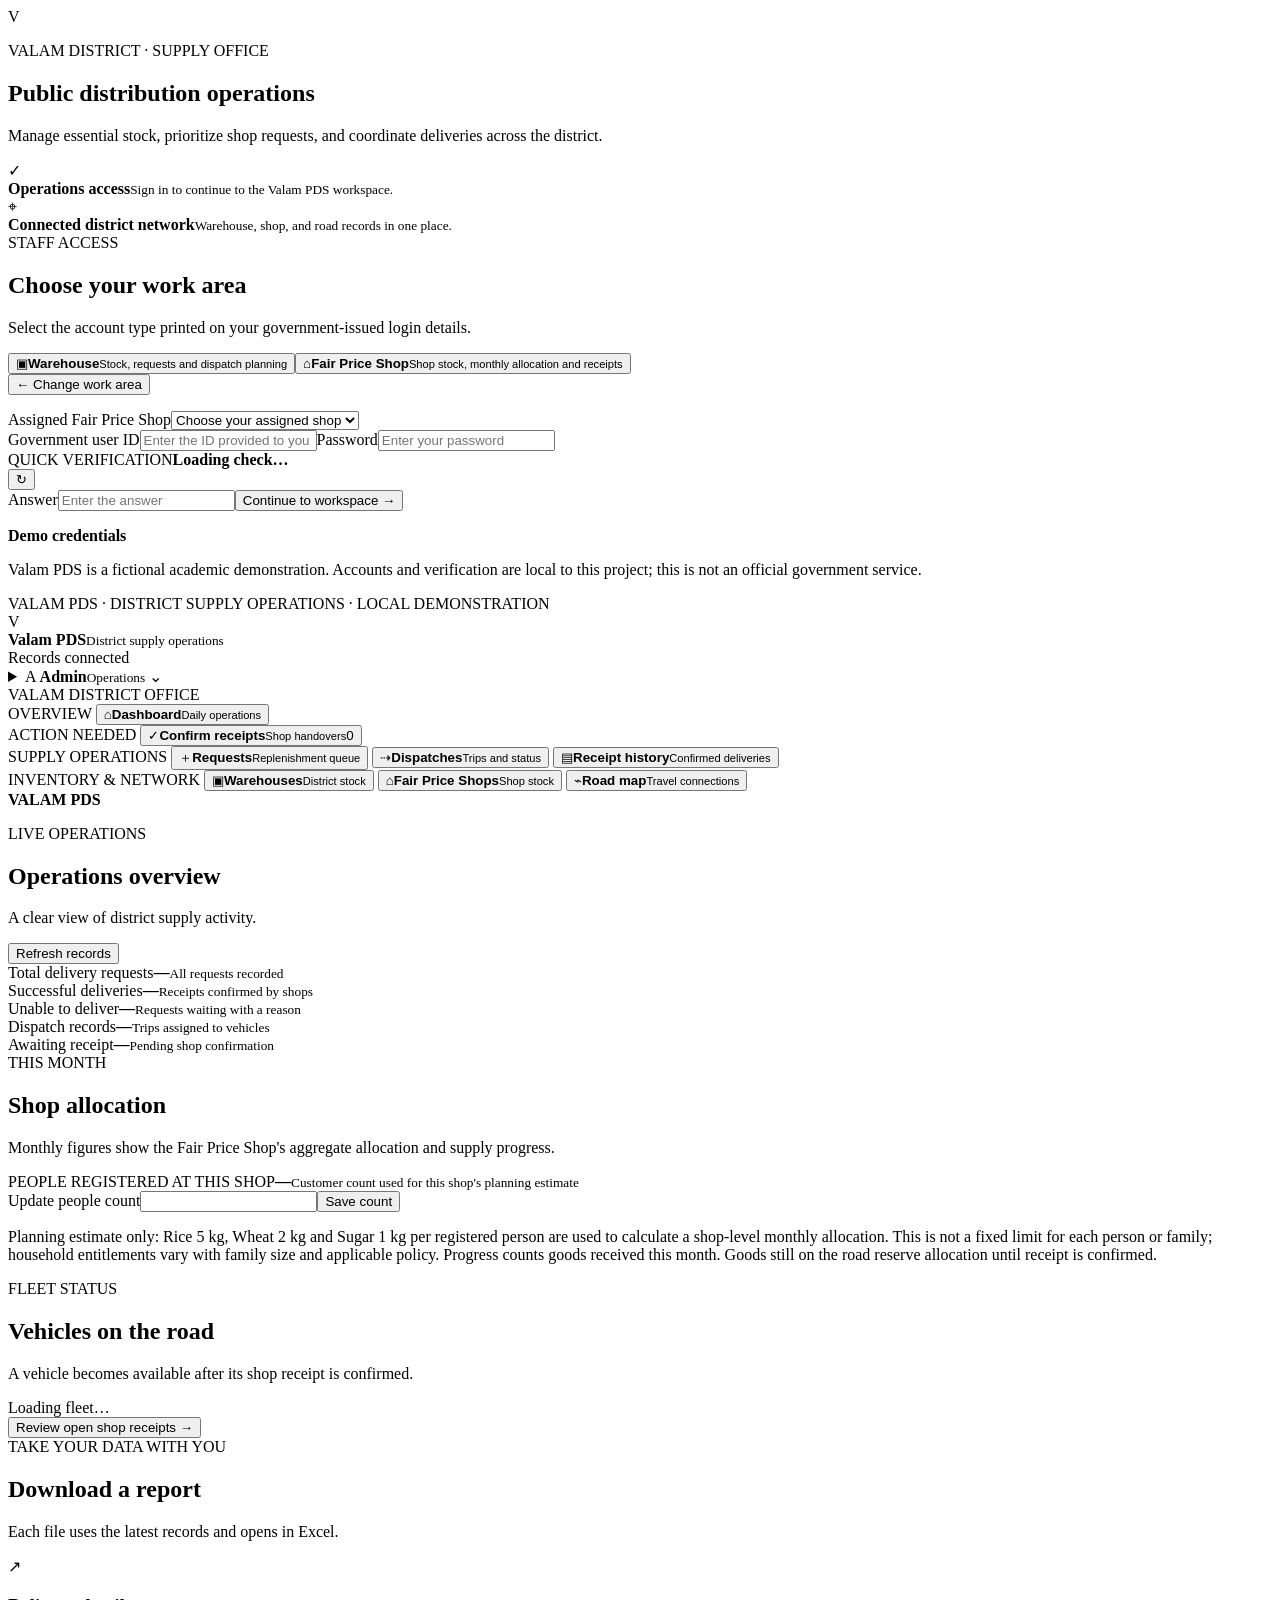
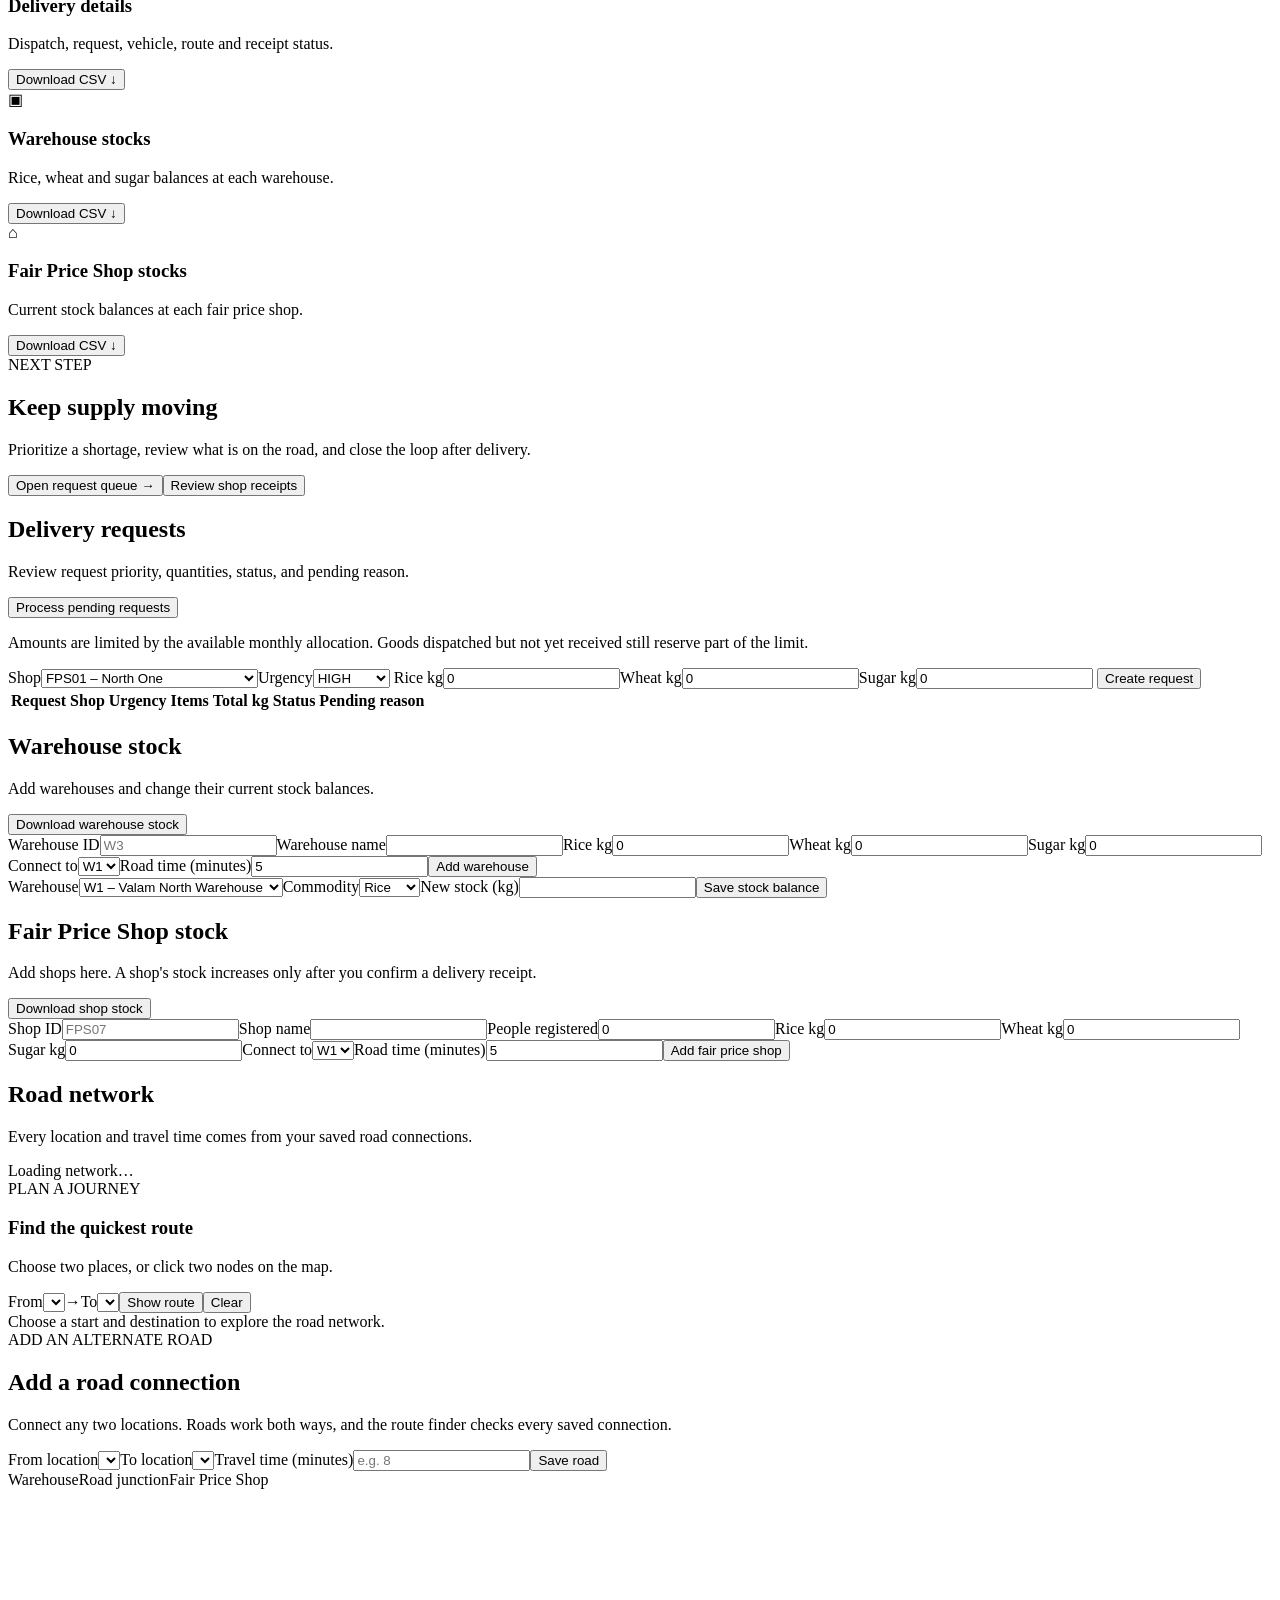
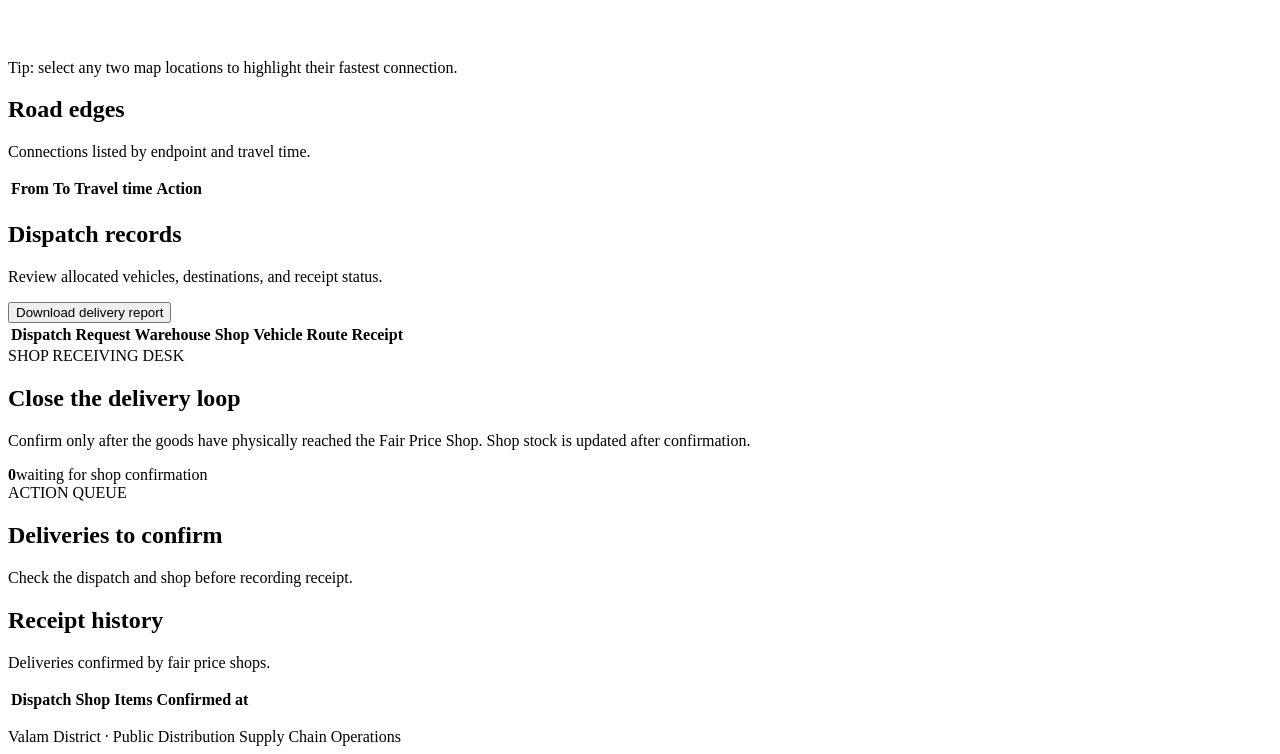
==== frontend/index.html @ e1094bea "Initial commit: Valam PDS project" ====
<!doctype html>
<html lang="en">
<head>
  <meta charset="utf-8">
  <meta name="viewport" content="width=device-width, initial-scale=1">
  <title>Valam PDS</title>
  <link rel="stylesheet" href="/styles.css">
</head>
<body>
  <main id="loginView" class="login-wrap">
    <section class="login-shell">
      <div class="login-brand-panel">
        <div class="brand-mark">V</div>
        <p class="eyebrow">VALAM DISTRICT · SUPPLY OFFICE</p>
        <h1>Public distribution operations</h1>
        <p>Manage essential stock, prioritize shop requests, and coordinate deliveries across the district.</p>
        <div class="login-assurance"><span>✓</span><div><strong>Operations access</strong><small>Sign in to continue to the Valam PDS workspace.</small></div></div>
        <div class="login-assurance"><span>⌖</span><div><strong>Connected district network</strong><small>Warehouse, shop, and road records in one place.</small></div></div>
      </div>
      <section class="login-card">
        <div class="login-card-heading"><span class="section-kicker">STAFF ACCESS</span><h2>Choose your work area</h2><p class="muted">Select the account type printed on your government-issued login details.</p></div>
        <div class="role-choice" id="roleChoice"><button type="button" class="role-card" data-role="WAREHOUSE"><span class="role-icon">▣</span><strong>Warehouse</strong><small>Stock, requests and dispatch planning</small></button><button type="button" class="role-card" data-role="FPS"><span class="role-icon">⌂</span><strong>Fair Price Shop</strong><small>Shop stock, monthly allocation and receipts</small></button></div>
        <div id="loginPanel" class="hidden"><button id="changeRole" class="back-link" type="button">← Change work area</button><p id="selectedRoleLabel" class="selected-role-label"></p>
          <form id="loginForm" class="auth-form"><div id="loginShopWrap" class="hidden"><label for="loginShop">Assigned Fair Price Shop</label><select id="loginShop" required><option value="">Choose your assigned shop</option></select></div><label for="username">Government user ID</label><input id="username" autocomplete="username" required placeholder="Enter the ID provided to you"><label for="password">Password</label><input id="password" type="password" autocomplete="current-password" required placeholder="Enter your password"><div class="captcha-panel"><div><span class="section-kicker">QUICK VERIFICATION</span><strong id="loginCaptchaQuestion">Loading check…</strong></div><button id="refreshLoginCaptcha" type="button" class="captcha-refresh" aria-label="Get a new verification question">↻</button></div><label for="loginCaptchaAnswer">Answer</label><input id="loginCaptchaAnswer" inputmode="numeric" autocomplete="off" required placeholder="Enter the answer"><button class="primary full auth-submit" type="submit">Continue to workspace <span>→</span></button><p id="loginError" class="error" role="alert"></p></form>
          <div id="loginDemoAccount" class="demo-account"><strong id="demoRoleLabel">Demo credentials</strong><span id="demoCredentials"></span></div>
        </div>
        <p class="portal-disclaimer">Valam PDS is a fictional academic demonstration. Accounts and verification are local to this project; this is not an official government service.</p>
      </section>
    </section>
    <footer class="login-footer">VALAM PDS · DISTRICT SUPPLY OPERATIONS · LOCAL DEMONSTRATION</footer>
  </main>

  <main id="appView" class="app hidden">
    <header class="topbar">
      <div class="brand"><span class="brand-mark small">V</span><div><strong>Valam PDS</strong><small>District supply operations</small></div></div>
      <div class="top-actions">
        <span id="connection" class="connection">Records connected</span>
        <details id="profileMenu" class="profile-menu">
          <summary class="profile-trigger" aria-label="Signed-in profile menu">
            <span id="profileAvatar" class="profile-avatar">A</span>
            <span class="profile-copy"><strong id="profileName">Admin</strong><small id="profileRole">Operations</small></span>
            <span class="profile-chevron" aria-hidden="true">⌄</span>
          </summary>
          <div class="profile-popover">
            <div class="profile-account"><span id="profilePopoverAvatar" class="profile-avatar large">A</span><div><strong id="profilePopoverName">Admin</strong><small id="profileRolePopover">District operations</small></div></div>
            <div class="profile-divider"></div>
            <button id="logoutButton" class="profile-signout" type="button">Sign out</button>
          </div>
        </details>
      </div>
    </header>
    <div class="app-layout">
      <aside class="sidebar">
        <div class="sidebar-caption">VALAM DISTRICT OFFICE</div>
        <nav id="menu" class="side-nav" aria-label="PDS operations">
          <div class="nav-group"><span class="nav-heading">OVERVIEW</span>
            <button class="nav-link active" data-page="dashboard"><span class="nav-icon">⌂</span><span class="nav-copy"><strong>Dashboard</strong><small>Daily operations</small></span></button>
          </div>
          <div class="nav-group action-group" data-visible-role="FPS"><span class="nav-heading">ACTION NEEDED</span>
            <button class="nav-link nav-action" data-page="confirmations"><span class="nav-icon">✓</span><span class="nav-copy"><strong>Confirm receipts</strong><small>Shop handovers</small></span><span id="receiptNavCount" class="nav-count">0</span></button>
          </div>
          <div class="nav-group"><span class="nav-heading">SUPPLY OPERATIONS</span>
            <button class="nav-link" data-page="requests"><span class="nav-icon">＋</span><span class="nav-copy"><strong>Requests</strong><small>Replenishment queue</small></span></button>
            <button class="nav-link" data-page="dispatches"><span class="nav-icon">⇢</span><span class="nav-copy"><strong>Dispatches</strong><small>Trips and status</small></span></button>
            <button class="nav-link" data-page="receipts" data-visible-role="FPS"><span class="nav-icon">▤</span><span class="nav-copy"><strong>Receipt history</strong><small>Confirmed deliveries</small></span></button>
          </div>
          <div class="nav-group"><span class="nav-heading">INVENTORY & NETWORK</span>
            <button class="nav-link" data-page="warehouses" data-visible-role="WAREHOUSE"><span class="nav-icon">▣</span><span class="nav-copy"><strong>Warehouses</strong><small>District stock</small></span></button>
            <button class="nav-link" data-page="shops" data-visible-role="BOTH"><span class="nav-icon">⌂</span><span class="nav-copy"><strong>Fair Price Shops</strong><small>Shop stock</small></span></button>
            <button class="nav-link" data-page="routes" data-visible-role="BOTH"><span class="nav-icon">⌁</span><span class="nav-copy"><strong>Road map</strong><small>Travel connections</small></span></button>
          </div>
        </nav>
        <div class="sidebar-foot"><span class="live-dot"></span><span><strong>VALAM PDS</strong><small></small></span></div>
      </aside>
      <div class="workspace">
        <section class="welcome">
          <div><p class="eyebrow" id="pageKicker">LIVE OPERATIONS</p><h1 id="pageTitle">Operations overview</h1><p id="pageSubtitle" class="muted">A clear view of district supply activity.</p></div>
          <div class="welcome-actions"><span class="today-label" id="todayLabel"></span><button id="refreshButton" class="secondary">Refresh records</button></div>
        </section>
    <section id="page-dashboard" class="page-view">
    <section class="stats">
      <article class="stat-card"><span>Total delivery requests</span><strong id="requestCount">—</strong><small>All requests recorded</small></article>
      <article class="stat-card success-stat"><span>Successful deliveries</span><strong id="successfulDeliveryCount">—</strong><small>Receipts confirmed by shops</small></article>
      <article class="stat-card unable-stat"><span>Unable to deliver</span><strong id="unableCount">—</strong><small>Requests waiting with a reason</small></article>
      <article class="stat-card"><span>Dispatch records</span><strong id="dispatchCount">—</strong><small>Trips assigned to vehicles</small></article>
      <article class="stat-card"><span>Awaiting receipt</span><strong id="receiptCount">—</strong><small>Pending shop confirmation</small></article>
    </section>
      <section id="fpsQuotaPanel" class="panel fps-quota-panel hidden"><div class="panel-head"><div><span class="section-kicker">THIS MONTH</span><h2>Shop allocation</h2><p class="muted">Monthly figures show the Fair Price Shop's aggregate allocation and supply progress.</p></div></div><div class="fps-people-row"><article class="people-count-card"><span>PEOPLE REGISTERED AT THIS SHOP</span><strong id="fpsPeopleCount">—</strong><small>Customer count used for this shop's planning estimate</small></article><form id="fpsPopulationForm" class="population-update-form"><label for="fpsPopulationInput">Update people count</label><input id="fpsPopulationInput" type="number" min="1" step="1" required><button class="secondary" type="submit">Save count</button></form></div><div id="quotaCards" class="quota-grid"></div><p class="quota-note">Planning estimate only: Rice 5 kg, Wheat 2 kg and Sugar 1 kg per registered person are used to calculate a shop-level monthly allocation. This is not a fixed limit for each person or family; household entitlements vary with family size and applicable policy. Progress counts goods received this month. Goods still on the road reserve allocation until receipt is confirmed.</p></section><section class="panel fleet-panel" data-visible-role="WAREHOUSE">
        <div class="panel-head"><div><span class="section-kicker">FLEET STATUS</span><h2>Vehicles on the road</h2><p class="muted">A vehicle becomes available after its shop receipt is confirmed.</p></div><span id="fleetSummary" class="network-summary">Loading fleet…</span></div>
        <div id="fleetCards" class="fleet-grid"></div>
        <button type="button" id="fleetReceiptLink" class="secondary fleet-receipt-link">Review open shop receipts →</button>
      </section>
      <section class="panel report-center" data-visible-role="WAREHOUSE"><div class="panel-head"><div><span class="section-kicker">TAKE YOUR DATA WITH YOU</span><h2>Download a report</h2><p class="muted">Each file uses the latest records and opens in Excel.</p></div></div><div class="report-grid"><article class="report-card"><span class="report-symbol report-green">↗</span><div><h3>Delivery details</h3><p>Dispatch, request, vehicle, route and receipt status.</p></div><button class="report-button" id="downloadDispatchReport">Download CSV <span>↓</span></button></article><article class="report-card"><span class="report-symbol report-amber">▣</span><div><h3>Warehouse stocks</h3><p>Rice, wheat and sugar balances at each warehouse.</p></div><button class="report-button" id="downloadWarehouseReport">Download CSV <span>↓</span></button></article><article class="report-card"><span class="report-symbol report-blue">⌂</span><div><h3>Fair Price Shop stocks</h3><p>Current stock balances at each fair price shop.</p></div><button class="report-button" id="downloadShopReport">Download CSV <span>↓</span></button></article></div></section><section class="panel quick-ops"><div><span class="section-kicker">NEXT STEP</span><h2>Keep supply moving</h2><p class="muted">Prioritize a shortage, review what is on the road, and close the loop after delivery.</p></div><div class="quick-actions"><button class="primary" data-go="requests">Open request queue <span>→</span></button><button class="secondary" data-go="confirmations" data-visible-role="FPS">Review shop receipts</button></div></section>
    </section>
    <section id="page-requests" class="page-view hidden">
      <section class="panel">
        <div class="panel-head"><div><h2>Delivery requests</h2><p class="muted">Review request priority, quantities, status, and pending reason.</p></div><button id="processButton" class="primary" data-visible-role="WAREHOUSE" type="button">Process pending requests</button></div>
        <form id="requestForm" class="request-form"><p id="requestQuotaHint" class="muted hidden">Amounts are limited by the available monthly allocation. Goods dispatched but not yet received still reserve part of the limit.</p>
          <label id="requestShopLabel">Shop<select id="requestShop" required><option value="FPS01">FPS01 – North One</option><option value="FPS02">FPS02 – North Two</option><option value="FPS03">FPS03 – Central One</option><option value="FPS04">FPS04 – Central Two</option><option value="FPS05">FPS05 – South One</option><option value="FPS06">FPS06 – Remote Shop (no road)</option></select></label><label>Urgency<select id="requestUrgency"><option>HIGH</option><option>MEDIUM</option><option>LOW</option></select></label>
          <label>Rice kg<input id="rice" type="number" min="0" step="1" value="0"></label><label>Wheat kg<input id="wheat" type="number" min="0" step="1" value="0"></label><label>Sugar kg<input id="sugar" type="number" min="0" step="1" value="0"></label>
          <button class="primary" type="submit">Create request</button>
        </form>
        <div class="table-wrap"><table><thead><tr><th>Request</th><th>Shop</th><th>Urgency</th><th>Items</th><th>Total kg</th><th>Status</th><th>Pending reason</th></tr></thead><tbody id="requestRows"></tbody></table></div>
      </section>
    </section>
    <section id="page-warehouses" class="page-view hidden" data-visible-role="WAREHOUSE"><section class="panel"><div class="panel-head"><div><h2>Warehouse stock</h2><p class="muted">Add warehouses and change their current stock balances.</p></div><button id="downloadWarehouseReportSmall" class="secondary report-shortcut">Download warehouse stock</button></div>
      <form id="warehouseForm" class="request-form"><label>Warehouse ID<input id="warehouseId" required placeholder="W3"></label><label>Warehouse name<input id="warehouseName" required></label><label>Rice kg<input id="warehouseRice" type="number" min="0" value="0"></label><label>Wheat kg<input id="warehouseWheat" type="number" min="0" value="0"></label><label>Sugar kg<input id="warehouseSugar" type="number" min="0" value="0"></label><label>Connect to<select id="warehouseConnect"><option>W1</option><option>W2</option><option>J1</option><option>J2</option><option>J3</option><option>J4</option></select></label><label>Road time (minutes)<input id="warehouseTime" type="number" min="0.1" step="0.1" value="5"></label><button class="primary" type="submit">Add warehouse</button></form>
      <form id="warehouseStockForm" class="request-form"><label>Warehouse<select id="stockWarehouse"><option value="W1">W1 – Valam North Warehouse</option><option value="W2">W2 – Valam South Warehouse</option></select></label><label>Commodity<select id="stockCommodity"><option>Rice</option><option>Wheat</option><option>Sugar</option></select></label><label>New stock (kg)<input id="stockQuantity" type="number" min="0" step="0.1" required></label><button class="secondary" type="submit">Save stock balance</button></form>
      <div id="warehouseCards" class="location-grid"></div></section></section>
    <section id="page-shops" class="page-view hidden"><section class="panel"><div class="panel-head"><div><h2>Fair Price Shop stock</h2><p class="muted">Add shops here. A shop's stock increases only after you confirm a delivery receipt.</p></div><button id="downloadShopReportSmall" class="secondary report-shortcut">Download shop stock</button></div>
      <form id="shopForm" class="request-form"><label>Shop ID<input id="newShopId" required placeholder="FPS07"></label><label>Shop name<input id="newShopName" required></label><label>People registered<input id="shopPopulation" type="number" min="1" step="1" required value="0"></label><label>Rice kg<input id="shopRice" type="number" min="0" value="0"></label><label>Wheat kg<input id="shopWheat" type="number" min="0" value="0"></label><label>Sugar kg<input id="shopSugar" type="number" min="0" value="0"></label><label>Connect to<select id="shopConnect"><option>W1</option><option>W2</option><option>J1</option><option>J2</option><option>J3</option><option>J4</option></select></label><label>Road time (minutes)<input id="shopTime" type="number" min="0.1" step="0.1" value="5"></label><button class="primary" type="submit">Add fair price shop</button></form>
      <div id="shopCards" class="location-grid"></div></section></section>
    <section id="page-routes" class="page-view hidden"><section class="panel"><div class="panel-head"><div><h2>Road network</h2><p class="muted">Every location and travel time comes from your saved road connections.</p></div><span id="networkSummary" class="network-summary">Loading network…</span></div><section class="route-finder" aria-label="Fastest route finder"><div class="route-finder-copy"><span class="section-kicker">PLAN A JOURNEY</span><h3>Find the quickest route</h3><p>Choose two places, or click two nodes on the map.</p></div><div class="route-controls"><label>From<select id="routeStart"></select></label><span class="route-arrow">→</span><label>To<select id="routeEnd"></select></label><button id="findRouteButton" class="primary" type="button">Show route</button><button id="clearRouteButton" class="quiet" type="button">Clear</button></div><div id="routeResult" class="route-result" aria-live="polite">Choose a start and destination to explore the road network.</div></section>
      <section class="road-editor panel-subpanel" data-visible-role="WAREHOUSE"><div class="panel-head"><div><span class="section-kicker">ADD AN ALTERNATE ROAD</span><h2>Add a road connection</h2><p class="muted">Connect any two locations. Roads work both ways, and the route finder checks every saved connection.</p></div></div><form id="roadForm" class="request-form road-form"><label>From location<select id="roadFrom" required></select></label><label>To location<select id="roadTo" required></select></label><label>Travel time (minutes)<input id="roadMinutes" type="number" min="0.1" step="0.1" required placeholder="e.g. 8"></label><button class="primary" type="submit">Save road</button></form></section>
      <div class="network-legend"><span><i class="legend-dot warehouse-dot"></i>Warehouse</span><span><i class="legend-dot junction-dot"></i>Road junction</span><span><i class="legend-dot shop-dot"></i>Fair Price Shop</span></div>
      <div class="network-scroll"><svg id="networkGraph" class="network-graph" role="img" aria-label="Valam district road network"></svg></div><p class="map-hint">Tip: select any two map locations to highlight their fastest connection.</p>
      <div class="panel-head edge-heading"><div><h2>Road edges</h2><p class="muted">Connections listed by endpoint and travel time.</p></div></div>
      <div class="table-wrap"><table><thead><tr><th>From</th><th>To</th><th>Travel time</th><th>Action</th></tr></thead><tbody id="routeRows"></tbody></table></div>
    </section></section>
    <section id="page-dispatches" class="page-view hidden"><section class="panel"><div class="panel-head"><div><h2>Dispatch records</h2><p class="muted">Review allocated vehicles, destinations, and receipt status.</p></div><button id="downloadDispatchReportSmall" class="secondary report-shortcut">Download delivery report</button></div><div class="table-wrap"><table><thead><tr><th>Dispatch</th><th>Request</th><th>Warehouse</th><th>Shop</th><th>Vehicle</th><th>Route</th><th>Receipt</th></tr></thead><tbody id="dispatchRows"></tbody></table></div></section></section>
    <section id="page-confirmations" class="page-view hidden" data-visible-role="FPS"><section class="receipt-hero"><div><span class="receipt-overline">SHOP RECEIVING DESK</span><h2>Close the delivery loop</h2><p>Confirm only after the goods have physically reached the Fair Price Shop. Shop stock is updated after confirmation.</p></div><div class="receipt-hero-count"><strong id="receiptHeroCount">0</strong><span>waiting for shop confirmation</span></div></section><section class="panel"><div class="panel-head"><div><span class="section-kicker">ACTION QUEUE</span><h2>Deliveries to confirm</h2><p class="muted">Check the dispatch and shop before recording receipt.</p></div></div><div id="pendingReceiptCards" class="pending-receipt-grid"></div></section></section>
    <section id="page-receipts" class="page-view hidden" data-visible-role="FPS"><section class="panel"><h2>Receipt history</h2><p class="muted">Deliveries confirmed by fair price shops.</p><div class="table-wrap"><table><thead><tr><th>Dispatch</th><th>Shop</th><th>Items</th><th>Confirmed at</th></tr></thead><tbody id="receiptRows"></tbody></table></div></section></section>
    <dialog id="editLocationDialog" class="edit-dialog">
      <form id="editLocationForm" method="dialog">
        <div class="dialog-head"><div><p id="editLocationType" class="eyebrow">LOCATION DETAILS</p><h2 id="editLocationTitle">Edit details</h2></div><button type="button" class="quiet dialog-close" aria-label="Close">×</button></div>
        <input id="editLocationId" type="hidden">
        <input id="editLocationKind" type="hidden">
        <label for="editLocationName">Location name</label><input id="editLocationName" required maxlength="80">
        <div id="editPopulationWrap" class="hidden"><label for="editPopulation">People registered at this shop</label><input id="editPopulation" type="number" min="1" step="1" value="0"></div><label for="editLocationConnect">Connect directly to</label><select id="editLocationConnect"><option value="">No direct road connection</option></select>
        <label for="editLocationTime">Road travel time (minutes)</label><input id="editLocationTime" type="number" min="0.1" step="0.1" value="5" required>
        <p class="muted">Road changes add or update one connection. Other roads stay saved; its ID and stock balances stay the same.</p>
        <div class="dialog-actions"><button type="button" id="cancelLocationEdit" class="secondary">Cancel</button><button class="primary" type="submit">Save details</button></div>
      </form>
    </dialog>
    <p id="message" class="message" aria-live="polite"></p>
    <footer>Valam District · Public Distribution Supply Chain Operations</footer>
      </div>
    </div>
  </main>
  <script src="/app.js"></script>
</body>
</html>
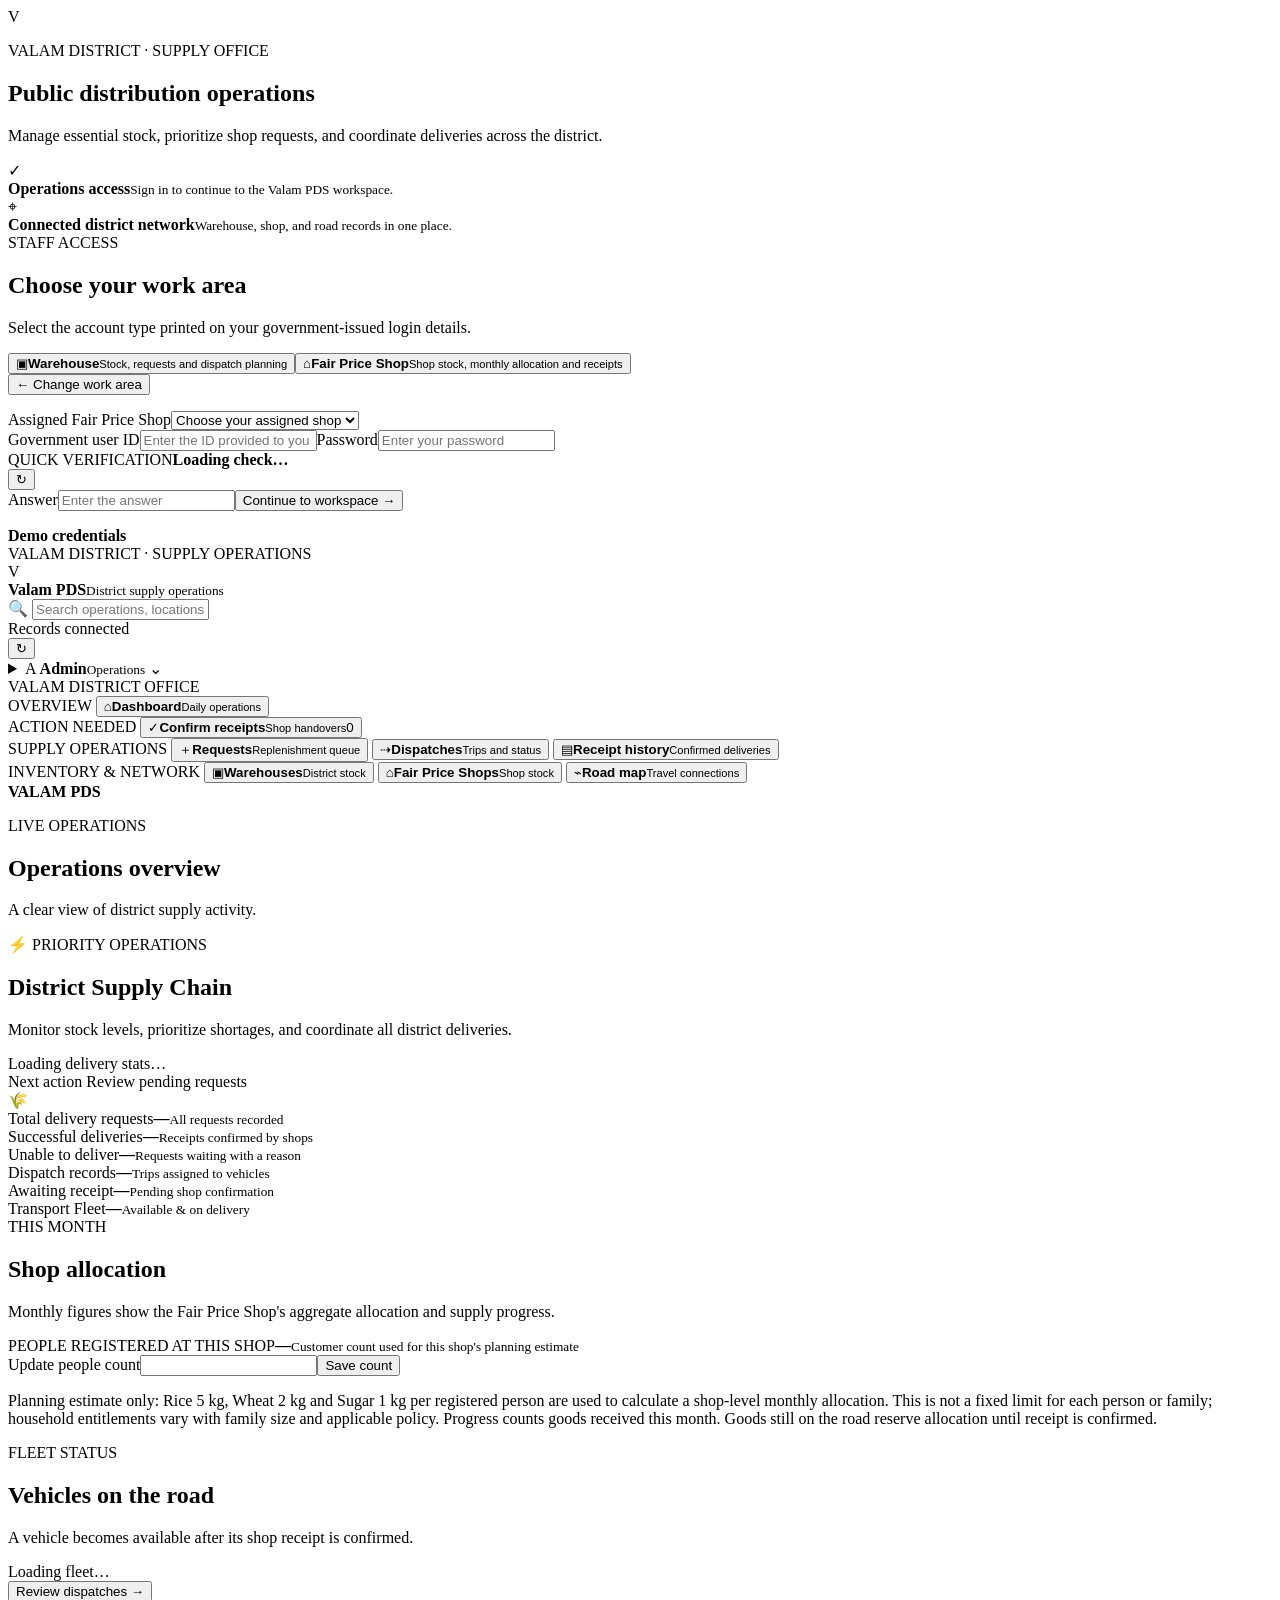
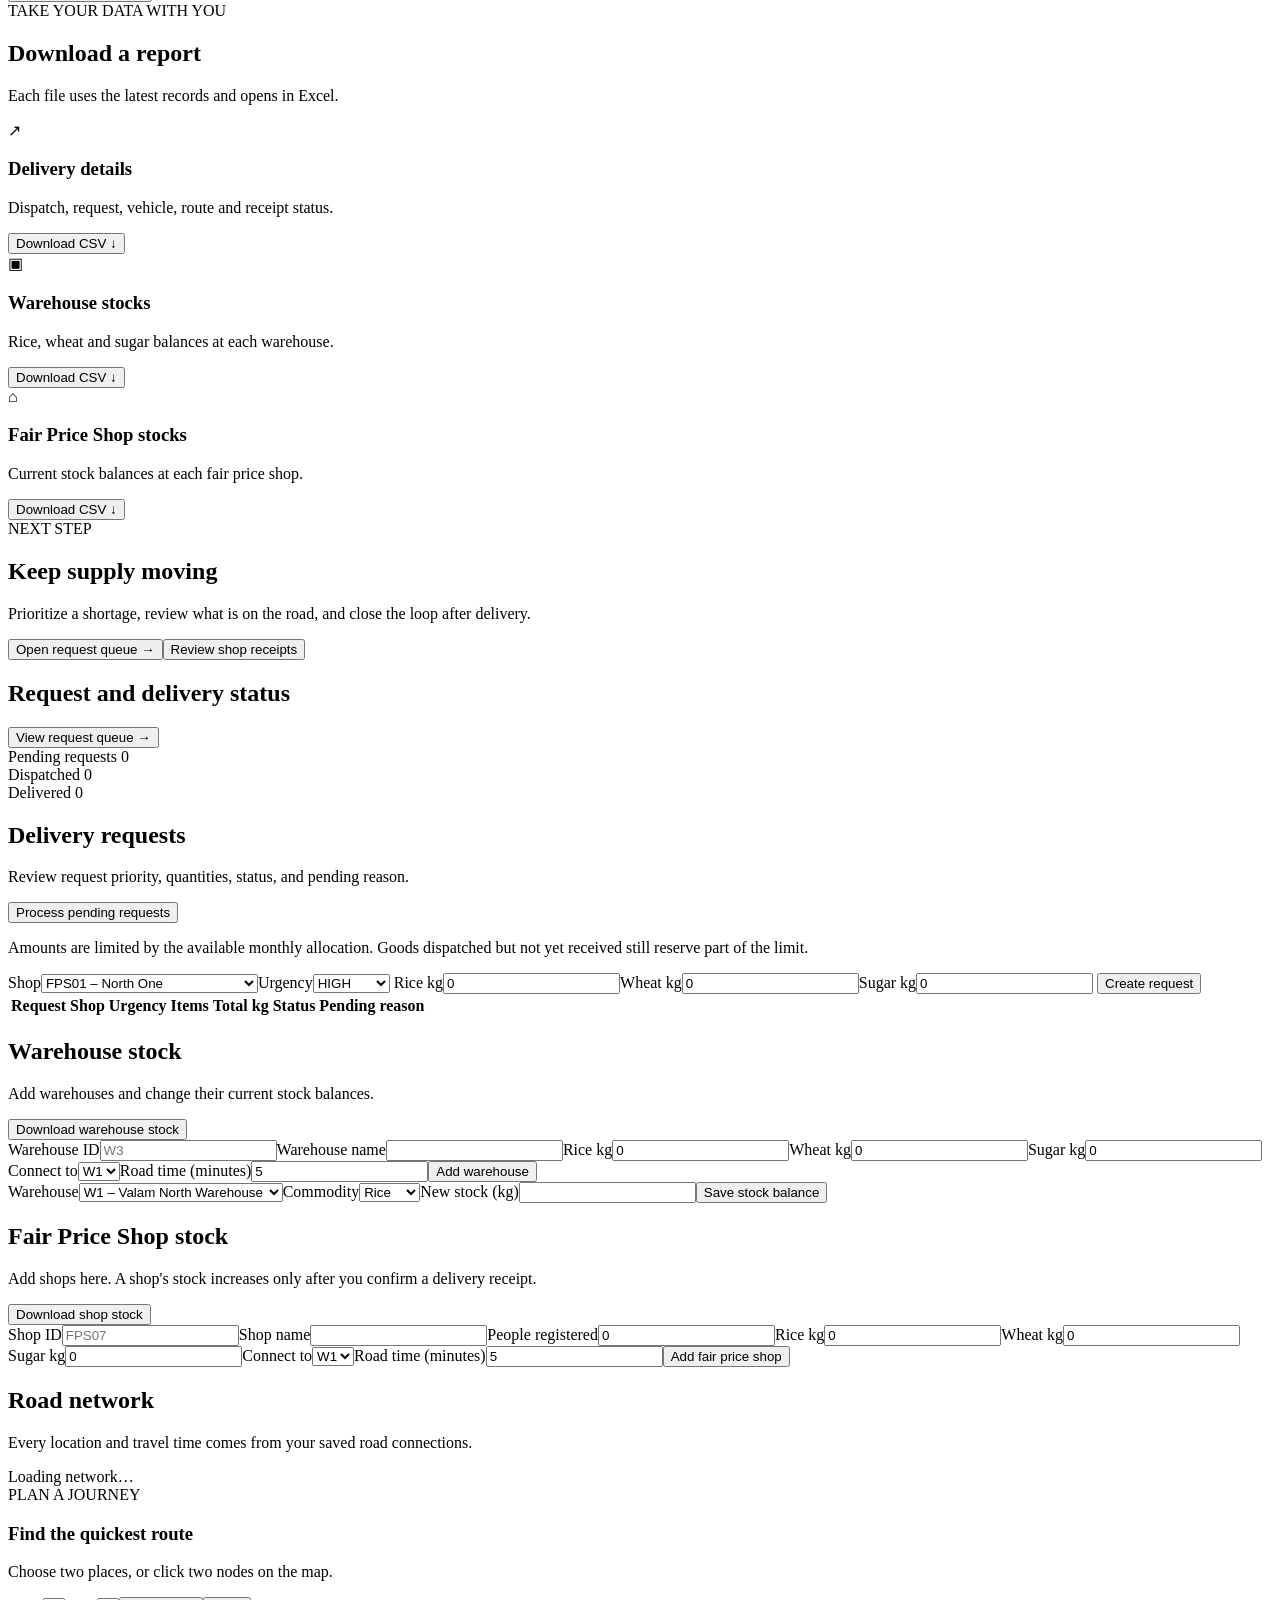
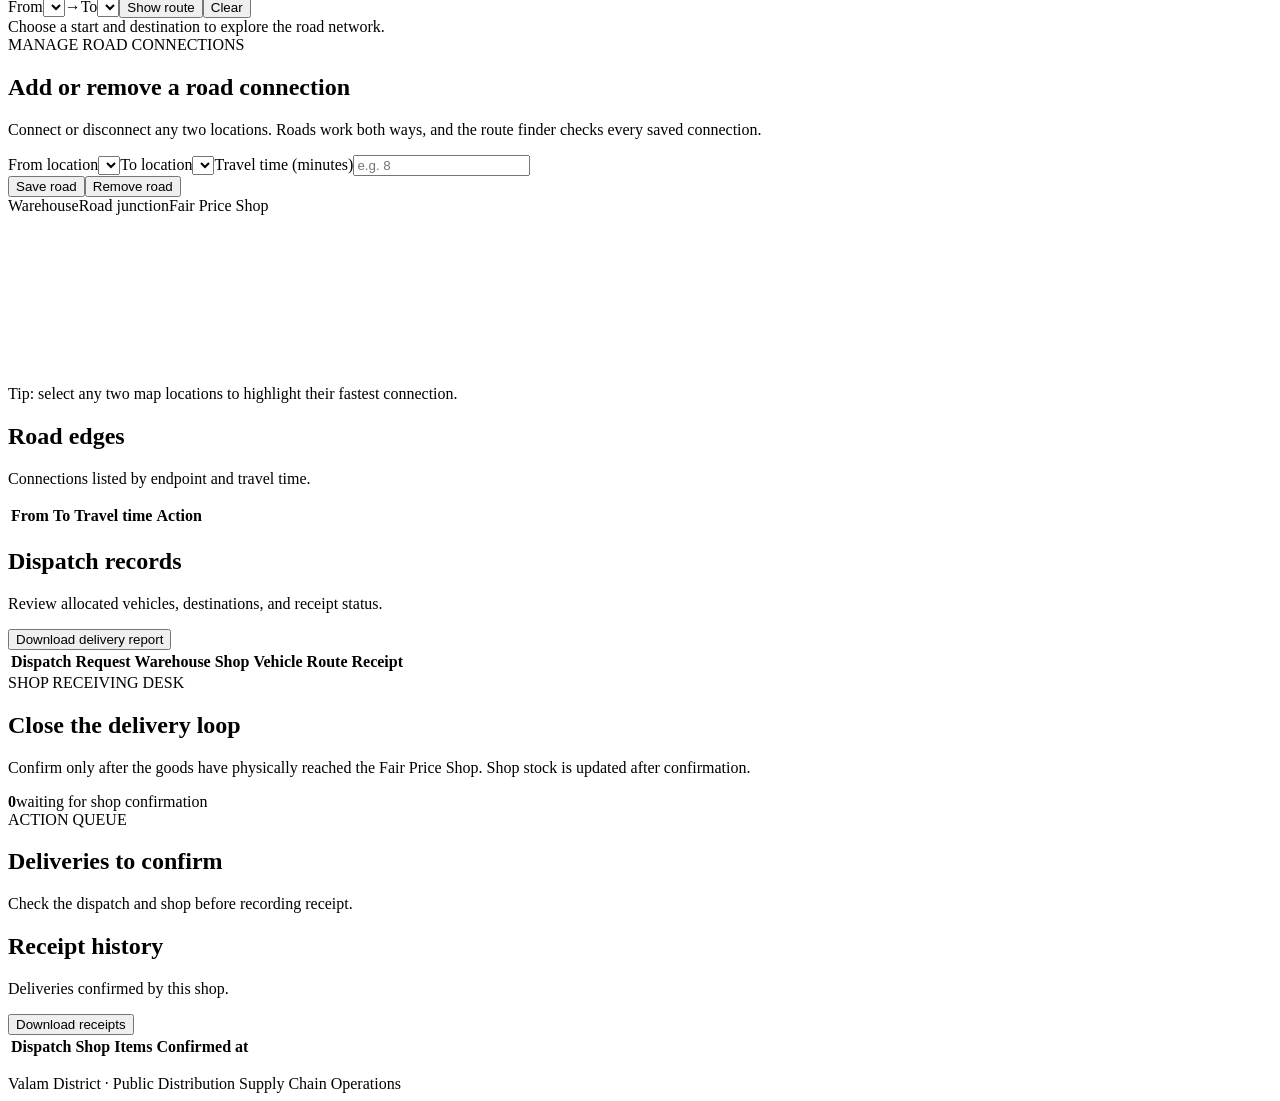
==== commit 4b41345e: "UI Update" ====
--- a/frontend/index.html
+++ b/frontend/index.html
@@ -4,12 +4,20 @@
   <meta charset="utf-8">
   <meta name="viewport" content="width=device-width, initial-scale=1">
   <title>Valam PDS</title>
+  <link rel="preconnect" href="https://fonts.googleapis.com">
+  <link rel="preconnect" href="https://fonts.gstatic.com" crossorigin>
+  <link href="https://fonts.googleapis.com/css2?family=Inter:wght@400;500;600;700;800&display=swap" rel="stylesheet">
   <link rel="stylesheet" href="/styles.css">
 </head>
 <body>
   <main id="loginView" class="login-wrap">
     <section class="login-shell">
       <div class="login-brand-panel">
+        <div class="login-particles" aria-hidden="true">
+          <span class="particle p1"></span><span class="particle p2"></span><span class="particle p3"></span>
+          <span class="particle p4"></span><span class="particle p5"></span><span class="particle p6"></span>
+          <span class="particle p7"></span><span class="particle p8"></span>
+        </div>
         <div class="brand-mark">V</div>
         <p class="eyebrow">VALAM DISTRICT · SUPPLY OFFICE</p>
         <h1>Public distribution operations</h1>
@@ -24,17 +32,23 @@
           <form id="loginForm" class="auth-form"><div id="loginShopWrap" class="hidden"><label for="loginShop">Assigned Fair Price Shop</label><select id="loginShop" required><option value="">Choose your assigned shop</option></select></div><label for="username">Government user ID</label><input id="username" autocomplete="username" required placeholder="Enter the ID provided to you"><label for="password">Password</label><input id="password" type="password" autocomplete="current-password" required placeholder="Enter your password"><div class="captcha-panel"><div><span class="section-kicker">QUICK VERIFICATION</span><strong id="loginCaptchaQuestion">Loading check…</strong></div><button id="refreshLoginCaptcha" type="button" class="captcha-refresh" aria-label="Get a new verification question">↻</button></div><label for="loginCaptchaAnswer">Answer</label><input id="loginCaptchaAnswer" inputmode="numeric" autocomplete="off" required placeholder="Enter the answer"><button class="primary full auth-submit" type="submit">Continue to workspace <span>→</span></button><p id="loginError" class="error" role="alert"></p></form>
           <div id="loginDemoAccount" class="demo-account"><strong id="demoRoleLabel">Demo credentials</strong><span id="demoCredentials"></span></div>
         </div>
-        <p class="portal-disclaimer">Valam PDS is a fictional academic demonstration. Accounts and verification are local to this project; this is not an official government service.</p>
-      </section>
-    </section>
-    <footer class="login-footer">VALAM PDS · DISTRICT SUPPLY OPERATIONS · LOCAL DEMONSTRATION</footer>
+      </section>
+    </section>
+    <footer class="login-footer">VALAM DISTRICT · SUPPLY OPERATIONS</footer>
   </main>
 
   <main id="appView" class="app hidden">
     <header class="topbar">
       <div class="brand"><span class="brand-mark small">V</span><div><strong>Valam PDS</strong><small>District supply operations</small></div></div>
+      <div class="top-center">
+        <div class="top-search">
+          <span class="top-search-icon">🔍</span>
+          <input type="text" class="top-search-input right-search-input" placeholder="Search operations, locations…">
+        </div>
+        <span id="connection" class="connection">Records connected</span>
+      </div>
       <div class="top-actions">
-        <span id="connection" class="connection">Records connected</span>
+        <button class="topbar-refresh-icon" id="refreshButton" aria-label="Refresh records" title="Refresh records">↻</button>
         <details id="profileMenu" class="profile-menu">
           <summary class="profile-trigger" aria-label="Signed-in profile menu">
             <span id="profileAvatar" class="profile-avatar">A</span>
@@ -64,7 +78,7 @@
             <button class="nav-link" data-page="dispatches"><span class="nav-icon">⇢</span><span class="nav-copy"><strong>Dispatches</strong><small>Trips and status</small></span></button>
             <button class="nav-link" data-page="receipts" data-visible-role="FPS"><span class="nav-icon">▤</span><span class="nav-copy"><strong>Receipt history</strong><small>Confirmed deliveries</small></span></button>
           </div>
-          <div class="nav-group"><span class="nav-heading">INVENTORY & NETWORK</span>
+          <div class="nav-group"><span class="nav-heading">INVENTORY &amp; NETWORK</span>
             <button class="nav-link" data-page="warehouses" data-visible-role="WAREHOUSE"><span class="nav-icon">▣</span><span class="nav-copy"><strong>Warehouses</strong><small>District stock</small></span></button>
             <button class="nav-link" data-page="shops" data-visible-role="BOTH"><span class="nav-icon">⌂</span><span class="nav-copy"><strong>Fair Price Shops</strong><small>Shop stock</small></span></button>
             <button class="nav-link" data-page="routes" data-visible-role="BOTH"><span class="nav-icon">⌁</span><span class="nav-copy"><strong>Road map</strong><small>Travel connections</small></span></button>
@@ -75,27 +89,91 @@
       <div class="workspace">
         <section class="welcome">
           <div><p class="eyebrow" id="pageKicker">LIVE OPERATIONS</p><h1 id="pageTitle">Operations overview</h1><p id="pageSubtitle" class="muted">A clear view of district supply activity.</p></div>
-          <div class="welcome-actions"><span class="today-label" id="todayLabel"></span><button id="refreshButton" class="secondary">Refresh records</button></div>
+          <div class="welcome-actions"><span class="today-label" id="todayLabel"></span></div>
         </section>
     <section id="page-dashboard" class="page-view">
+
+      <!-- Priority Operations Banner -->
+      <section class="priority-banner">
+        <div class="priority-banner-content">
+          <div class="priority-tag">⚡ PRIORITY OPERATIONS</div>
+          <h2 class="priority-title">District Supply Chain</h2>
+          <p class="priority-subtitle">Monitor stock levels, prioritize shortages, and coordinate all district deliveries.</p>
+          <div class="priority-progress-wrap">
+            <div class="priority-progress-bar">
+              <div class="priority-progress-fill" id="priorityProgressFill" style="width: 0%"></div>
+            </div>
+            <span class="priority-progress-label" id="priorityProgressLabel">Loading delivery stats…</span>
+          </div>
+          <div class="priority-milestone">
+            <span class="priority-milestone-label">Next action</span>
+            <span class="priority-milestone-value">Review pending requests</span>
+          </div>
+        </div>
+        <div class="priority-banner-art">
+          <div class="art-circle art-circle-1"></div>
+          <div class="art-circle art-circle-2"></div>
+          <div class="art-icon">🌾</div>
+        </div>
+      </section>
+
     <section class="stats">
       <article class="stat-card"><span>Total delivery requests</span><strong id="requestCount">—</strong><small>All requests recorded</small></article>
       <article class="stat-card success-stat"><span>Successful deliveries</span><strong id="successfulDeliveryCount">—</strong><small>Receipts confirmed by shops</small></article>
       <article class="stat-card unable-stat"><span>Unable to deliver</span><strong id="unableCount">—</strong><small>Requests waiting with a reason</small></article>
       <article class="stat-card"><span>Dispatch records</span><strong id="dispatchCount">—</strong><small>Trips assigned to vehicles</small></article>
       <article class="stat-card"><span>Awaiting receipt</span><strong id="receiptCount">—</strong><small>Pending shop confirmation</small></article>
-    </section>
+      <article class="stat-card transport-stat"><span>Transport Fleet</span><strong id="transportStatCount">—</strong><small id="transportStatDetail">Available &amp; on delivery</small></article>
+    </section>
+
       <section id="fpsQuotaPanel" class="panel fps-quota-panel hidden"><div class="panel-head"><div><span class="section-kicker">THIS MONTH</span><h2>Shop allocation</h2><p class="muted">Monthly figures show the Fair Price Shop's aggregate allocation and supply progress.</p></div></div><div class="fps-people-row"><article class="people-count-card"><span>PEOPLE REGISTERED AT THIS SHOP</span><strong id="fpsPeopleCount">—</strong><small>Customer count used for this shop's planning estimate</small></article><form id="fpsPopulationForm" class="population-update-form"><label for="fpsPopulationInput">Update people count</label><input id="fpsPopulationInput" type="number" min="1" step="1" required><button class="secondary" type="submit">Save count</button></form></div><div id="quotaCards" class="quota-grid"></div><p class="quota-note">Planning estimate only: Rice 5 kg, Wheat 2 kg and Sugar 1 kg per registered person are used to calculate a shop-level monthly allocation. This is not a fixed limit for each person or family; household entitlements vary with family size and applicable policy. Progress counts goods received this month. Goods still on the road reserve allocation until receipt is confirmed.</p></section><section class="panel fleet-panel" data-visible-role="WAREHOUSE">
         <div class="panel-head"><div><span class="section-kicker">FLEET STATUS</span><h2>Vehicles on the road</h2><p class="muted">A vehicle becomes available after its shop receipt is confirmed.</p></div><span id="fleetSummary" class="network-summary">Loading fleet…</span></div>
         <div id="fleetCards" class="fleet-grid"></div>
-        <button type="button" id="fleetReceiptLink" class="secondary fleet-receipt-link">Review open shop receipts →</button>
+        <button type="button" data-go="dispatches" class="secondary fleet-receipt-link">Review dispatches →</button>
       </section>
       <section class="panel report-center" data-visible-role="WAREHOUSE"><div class="panel-head"><div><span class="section-kicker">TAKE YOUR DATA WITH YOU</span><h2>Download a report</h2><p class="muted">Each file uses the latest records and opens in Excel.</p></div></div><div class="report-grid"><article class="report-card"><span class="report-symbol report-green">↗</span><div><h3>Delivery details</h3><p>Dispatch, request, vehicle, route and receipt status.</p></div><button class="report-button" id="downloadDispatchReport">Download CSV <span>↓</span></button></article><article class="report-card"><span class="report-symbol report-amber">▣</span><div><h3>Warehouse stocks</h3><p>Rice, wheat and sugar balances at each warehouse.</p></div><button class="report-button" id="downloadWarehouseReport">Download CSV <span>↓</span></button></article><article class="report-card"><span class="report-symbol report-blue">⌂</span><div><h3>Fair Price Shop stocks</h3><p>Current stock balances at each fair price shop.</p></div><button class="report-button" id="downloadShopReport">Download CSV <span>↓</span></button></article></div></section><section class="panel quick-ops"><div><span class="section-kicker">NEXT STEP</span><h2>Keep supply moving</h2><p class="muted">Prioritize a shortage, review what is on the road, and close the loop after delivery.</p></div><div class="quick-actions"><button class="primary" data-go="requests">Open request queue <span>→</span></button><button class="secondary" data-go="confirmations" data-visible-role="FPS">Review shop receipts</button></div></section>
+
+      <!-- Kanban Board -->
+      <section class="kanban-section">
+        <div class="kanban-header">
+          <h2>Request and delivery status</h2>
+          <div class="kanban-header-actions">
+            <button class="kanban-all-link" type="button" data-go="requests">View request queue →</button>
+          </div>
+        </div>
+        <div class="kanban-board">
+          <div class="kanban-col" id="kanban-pending">
+            <div class="kanban-col-head">
+              <span class="kanban-dot dot-pending"></span>
+              <span class="kanban-col-title">Pending requests</span>
+              <span class="kanban-count" id="kanban-pending-count">0</span>
+            </div>
+            <div class="kanban-cards" id="kanban-pending-cards"></div>
+          </div>
+          <div class="kanban-col" id="kanban-dispatched">
+            <div class="kanban-col-head">
+              <span class="kanban-dot dot-dispatched"></span>
+              <span class="kanban-col-title">Dispatched</span>
+              <span class="kanban-count" id="kanban-dispatched-count">0</span>
+            </div>
+            <div class="kanban-cards" id="kanban-dispatched-cards"></div>
+          </div>
+          <div class="kanban-col" id="kanban-delivered">
+            <div class="kanban-col-head">
+              <span class="kanban-dot dot-delivered"></span>
+              <span class="kanban-col-title">Delivered</span>
+              <span class="kanban-count" id="kanban-delivered-count">0</span>
+            </div>
+            <div class="kanban-cards" id="kanban-delivered-cards"></div>
+          </div>
+        </div>
+      </section>
+
     </section>
     <section id="page-requests" class="page-view hidden">
       <section class="panel">
         <div class="panel-head"><div><h2>Delivery requests</h2><p class="muted">Review request priority, quantities, status, and pending reason.</p></div><button id="processButton" class="primary" data-visible-role="WAREHOUSE" type="button">Process pending requests</button></div>
-        <form id="requestForm" class="request-form"><p id="requestQuotaHint" class="muted hidden">Amounts are limited by the available monthly allocation. Goods dispatched but not yet received still reserve part of the limit.</p>
+        <form id="requestForm" class="request-form" data-visible-role="FPS"><p id="requestQuotaHint" class="muted hidden">Amounts are limited by the available monthly allocation. Goods dispatched but not yet received still reserve part of the limit.</p>
           <label id="requestShopLabel">Shop<select id="requestShop" required><option value="FPS01">FPS01 – North One</option><option value="FPS02">FPS02 – North Two</option><option value="FPS03">FPS03 – Central One</option><option value="FPS04">FPS04 – Central Two</option><option value="FPS05">FPS05 – South One</option><option value="FPS06">FPS06 – Remote Shop (no road)</option></select></label><label>Urgency<select id="requestUrgency"><option>HIGH</option><option>MEDIUM</option><option>LOW</option></select></label>
           <label>Rice kg<input id="rice" type="number" min="0" step="1" value="0"></label><label>Wheat kg<input id="wheat" type="number" min="0" step="1" value="0"></label><label>Sugar kg<input id="sugar" type="number" min="0" step="1" value="0"></label>
           <button class="primary" type="submit">Create request</button>
@@ -111,7 +189,7 @@
       <form id="shopForm" class="request-form"><label>Shop ID<input id="newShopId" required placeholder="FPS07"></label><label>Shop name<input id="newShopName" required></label><label>People registered<input id="shopPopulation" type="number" min="1" step="1" required value="0"></label><label>Rice kg<input id="shopRice" type="number" min="0" value="0"></label><label>Wheat kg<input id="shopWheat" type="number" min="0" value="0"></label><label>Sugar kg<input id="shopSugar" type="number" min="0" value="0"></label><label>Connect to<select id="shopConnect"><option>W1</option><option>W2</option><option>J1</option><option>J2</option><option>J3</option><option>J4</option></select></label><label>Road time (minutes)<input id="shopTime" type="number" min="0.1" step="0.1" value="5"></label><button class="primary" type="submit">Add fair price shop</button></form>
       <div id="shopCards" class="location-grid"></div></section></section>
     <section id="page-routes" class="page-view hidden"><section class="panel"><div class="panel-head"><div><h2>Road network</h2><p class="muted">Every location and travel time comes from your saved road connections.</p></div><span id="networkSummary" class="network-summary">Loading network…</span></div><section class="route-finder" aria-label="Fastest route finder"><div class="route-finder-copy"><span class="section-kicker">PLAN A JOURNEY</span><h3>Find the quickest route</h3><p>Choose two places, or click two nodes on the map.</p></div><div class="route-controls"><label>From<select id="routeStart"></select></label><span class="route-arrow">→</span><label>To<select id="routeEnd"></select></label><button id="findRouteButton" class="primary" type="button">Show route</button><button id="clearRouteButton" class="quiet" type="button">Clear</button></div><div id="routeResult" class="route-result" aria-live="polite">Choose a start and destination to explore the road network.</div></section>
-      <section class="road-editor panel-subpanel" data-visible-role="WAREHOUSE"><div class="panel-head"><div><span class="section-kicker">ADD AN ALTERNATE ROAD</span><h2>Add a road connection</h2><p class="muted">Connect any two locations. Roads work both ways, and the route finder checks every saved connection.</p></div></div><form id="roadForm" class="request-form road-form"><label>From location<select id="roadFrom" required></select></label><label>To location<select id="roadTo" required></select></label><label>Travel time (minutes)<input id="roadMinutes" type="number" min="0.1" step="0.1" required placeholder="e.g. 8"></label><button class="primary" type="submit">Save road</button></form></section>
+      <section class="road-editor panel-subpanel" data-visible-role="WAREHOUSE"><div class="panel-head"><div><span class="section-kicker">MANAGE ROAD CONNECTIONS</span><h2>Add or remove a road connection</h2><p class="muted">Connect or disconnect any two locations. Roads work both ways, and the route finder checks every saved connection.</p></div></div><form id="roadForm" class="request-form road-form"><label>From location<select id="roadFrom" required></select></label><label>To location<select id="roadTo" required></select></label><label>Travel time (minutes)<input id="roadMinutes" type="number" min="0.1" step="0.1" placeholder="e.g. 8"></label><div class="road-form-actions"><button class="primary" type="submit">Save road</button><button type="button" id="removeRoadFormBtn" class="remove-road-btn">Remove road</button></div></form></section>
       <div class="network-legend"><span><i class="legend-dot warehouse-dot"></i>Warehouse</span><span><i class="legend-dot junction-dot"></i>Road junction</span><span><i class="legend-dot shop-dot"></i>Fair Price Shop</span></div>
       <div class="network-scroll"><svg id="networkGraph" class="network-graph" role="img" aria-label="Valam district road network"></svg></div><p class="map-hint">Tip: select any two map locations to highlight their fastest connection.</p>
       <div class="panel-head edge-heading"><div><h2>Road edges</h2><p class="muted">Connections listed by endpoint and travel time.</p></div></div>
@@ -119,7 +197,7 @@
     </section></section>
     <section id="page-dispatches" class="page-view hidden"><section class="panel"><div class="panel-head"><div><h2>Dispatch records</h2><p class="muted">Review allocated vehicles, destinations, and receipt status.</p></div><button id="downloadDispatchReportSmall" class="secondary report-shortcut">Download delivery report</button></div><div class="table-wrap"><table><thead><tr><th>Dispatch</th><th>Request</th><th>Warehouse</th><th>Shop</th><th>Vehicle</th><th>Route</th><th>Receipt</th></tr></thead><tbody id="dispatchRows"></tbody></table></div></section></section>
     <section id="page-confirmations" class="page-view hidden" data-visible-role="FPS"><section class="receipt-hero"><div><span class="receipt-overline">SHOP RECEIVING DESK</span><h2>Close the delivery loop</h2><p>Confirm only after the goods have physically reached the Fair Price Shop. Shop stock is updated after confirmation.</p></div><div class="receipt-hero-count"><strong id="receiptHeroCount">0</strong><span>waiting for shop confirmation</span></div></section><section class="panel"><div class="panel-head"><div><span class="section-kicker">ACTION QUEUE</span><h2>Deliveries to confirm</h2><p class="muted">Check the dispatch and shop before recording receipt.</p></div></div><div id="pendingReceiptCards" class="pending-receipt-grid"></div></section></section>
-    <section id="page-receipts" class="page-view hidden" data-visible-role="FPS"><section class="panel"><h2>Receipt history</h2><p class="muted">Deliveries confirmed by fair price shops.</p><div class="table-wrap"><table><thead><tr><th>Dispatch</th><th>Shop</th><th>Items</th><th>Confirmed at</th></tr></thead><tbody id="receiptRows"></tbody></table></div></section></section>
+    <section id="page-receipts" class="page-view hidden" data-visible-role="FPS"><section class="panel"><div class="panel-head"><div><h2>Receipt history</h2><p class="muted">Deliveries confirmed by this shop.</p></div><button type="button" id="downloadReceiptReport" class="secondary report-shortcut">Download receipts</button></div><div class="table-wrap"><table><thead><tr><th>Dispatch</th><th>Shop</th><th>Items</th><th>Confirmed at</th></tr></thead><tbody id="receiptRows"></tbody></table></div></section></section>
     <dialog id="editLocationDialog" class="edit-dialog">
       <form id="editLocationForm" method="dialog">
         <div class="dialog-head"><div><p id="editLocationType" class="eyebrow">LOCATION DETAILS</p><h2 id="editLocationTitle">Edit details</h2></div><button type="button" class="quiet dialog-close" aria-label="Close">×</button></div>
